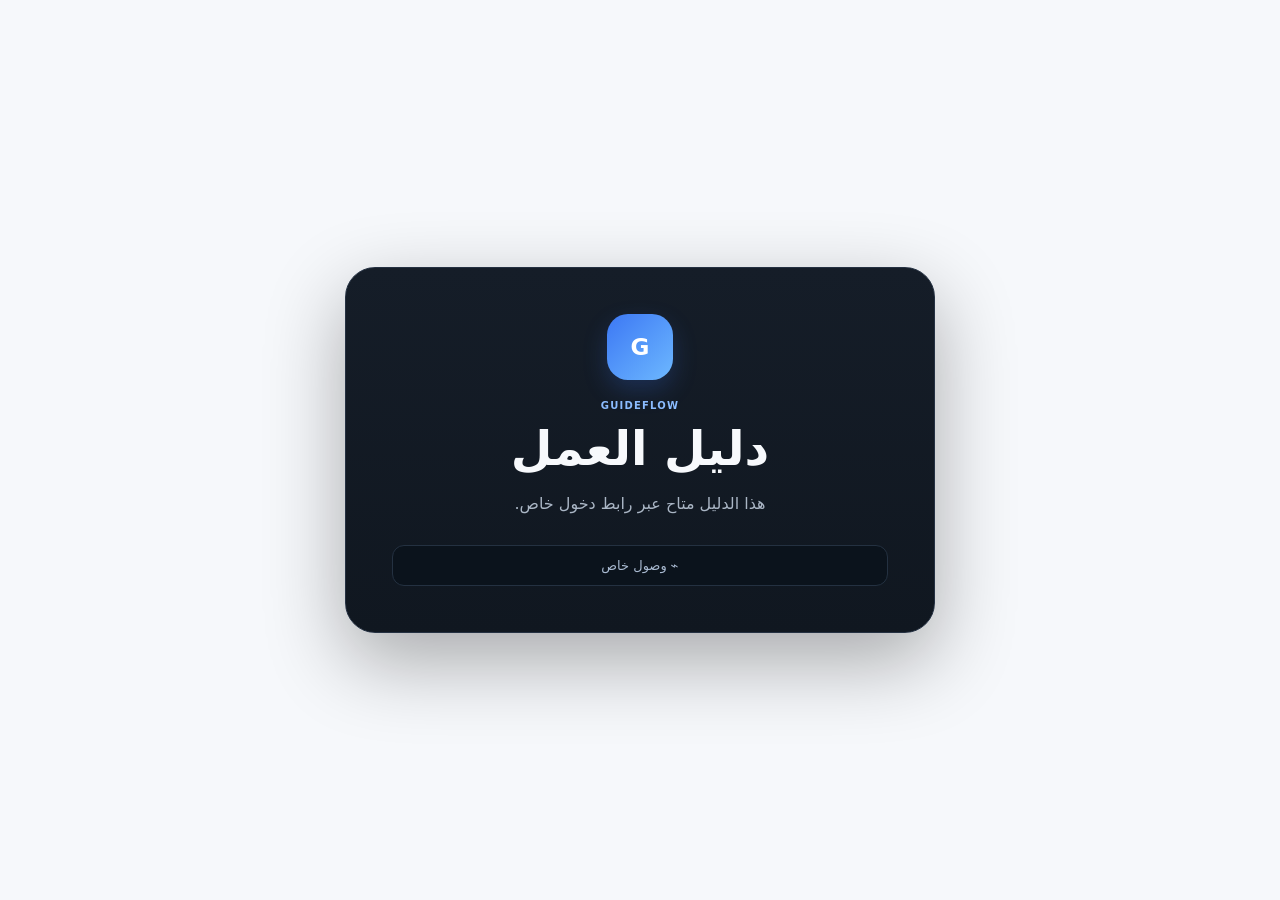
==== index.html @ d7e1be23 "Load centralized media config before lesson runtimes" ====
<!doctype html>
<html lang="ar" dir="rtl">
<head>
  <meta charset="utf-8" />
  <meta name="viewport" content="width=device-width,initial-scale=1" />
  <meta name="color-scheme" content="light dark" />
  <meta name="robots" content="noindex,nofollow" />
  <meta http-equiv="Cache-Control" content="no-cache, no-store, must-revalidate" />
  <meta http-equiv="Pragma" content="no-cache" />
  <meta http-equiv="Expires" content="0" />
  <title>GuideFlow</title>
  <link rel="stylesheet" href="./styles.css?v=20260916-9" />
  <link rel="stylesheet" href="./enhancements.css?v=20260916-9" />
  <link rel="stylesheet" href="./lesson-v2.css?v=20260916-9" />
</head>
<body>
  <div id="app">
    <div class="boot"><div class="brand-mark">G</div><p>GuideFlow</p><span>Loading…</span></div>
  </div>
  <script src="./access-policy.js?v=20260916-9"></script>
  <script src="./release-runtime.js?v=20260916-9"></script>
  <script src="./media-config.js?v=20260916-1"></script>
  <script src="./media-runtime.js?v=20260916-9"></script>
  <script src="./lesson-v2-runtime.js?v=20260916-9"></script>
  <script src="./proxy-assets-runtime.js?v=20260916-3"></script>
  <script type="module" src="./app.js?v=20260916-9"></script>
</body>
</html>
---- styles.css ----
*{box-sizing:border-box}:root{--bg:#f6f8fb;--panel:#fff;--soft:#f3f6fa;--soft2:#eef3f8;--text:#172133;--muted:#7b8798;--line:#e7ebf0;--nav:#0b1420;--nav2:#131f2d;--blue:#3c78f4;--blue2:#6db8ff;--green:#19a677;--red:#ea5b68;--shadow:0 18px 48px rgba(24,37,56,.07)}body[data-theme="dark"]{--bg:#0b1118;--panel:#121923;--soft:#0e1620;--soft2:#15202c;--text:#eef3f8;--muted:#97a4b4;--line:#24303d;--nav:#060b11;--nav2:#0e1722;--shadow:0 18px 48px rgba(0,0,0,.28)}html{scroll-behavior:smooth}html,body{margin:0;min-height:100%;font-family:Inter,system-ui,-apple-system,"Segoe UI",Tahoma,Arial,sans-serif}body{background:var(--bg);color:var(--text);transition:background .2s,color .2s}button{font:inherit}.boot,.gate-shell{min-height:100vh;display:grid;place-items:center;padding:24px}.boot{gap:10px;align-content:center}.boot p{margin:8px 0 0;font-weight:800}.boot span{color:var(--muted);font-size:13px}.gate-card{width:min(590px,100%);padding:46px;border:1px solid #253142;border-radius:30px;background:linear-gradient(180deg,#151d28,#101720);box-shadow:0 28px 80px rgba(0,0,0,.32);text-align:center;color:#f7f9fc}.brand-mark{width:42px;height:42px;border-radius:13px;display:grid;place-items:center;background:linear-gradient(135deg,var(--blue),var(--blue2));font-weight:900;color:#fff;box-shadow:0 10px 24px rgba(61,117,246,.22)}.brand-mark.large{width:66px;height:66px;border-radius:21px;margin:0 auto 20px;font-size:23px}.eyebrow{display:block;color:#8bbcff;font-size:10px;font-weight:900;letter-spacing:.12em;text-transform:uppercase}.gate-card h1{font-size:48px;line-height:1.08;margin:12px 0 14px}.gate-card p{color:#aab6c5;line-height:1.9;margin:0 auto;max-width:450px}.security-note{margin-top:25px;padding:12px 14px;border-radius:12px;background:#0b131c;border:1px solid #243141;color:#a9bad1;font-size:13px}.danger-note{color:#ffc0c5;border-color:#56313a}.app-shell{min-height:100vh}.sidebar{position:fixed;inset-block:0;inset-inline-start:0;width:264px;background:linear-gradient(180deg,var(--nav),#08111b);color:#e6edf7;padding:20px 16px;overflow:auto;z-index:30;border-inline-end:1px solid rgba(255,255,255,.05)}.brand{display:flex;align-items:center;gap:11px;padding:0 5px 20px;border-bottom:1px solid rgba(255,255,255,.06)}.brand>div:last-child{display:flex;flex-direction:column;gap:2px}.brand strong{font-size:15px}.brand span{font-size:10px;color:#7f8da0}.sidebar nav{margin-top:16px}.nav-item,.lesson-link{width:100%;border:0;background:transparent;color:#dbe5f2;border-radius:9px;padding:10px 11px;display:flex;align-items:center;gap:9px;cursor:pointer;text-align:start}.nav-item:hover,.nav-item.active,.lesson-link:hover,.lesson-link.active{background:rgba(255,255,255,.055)}.side-label{font-size:9px;letter-spacing:.09em;text-transform:uppercase;color:#607087;margin:18px 7px 7px}.side-module{border:1px solid rgba(255,255,255,.045);background:rgba(255,255,255,.018);border-radius:12px;padding:10px;margin-top:7px}.side-module-title{display:flex;align-items:center;gap:8px;margin-bottom:5px}.side-module-title span{font-size:9px;color:#91a0b4;background:rgba(255,255,255,.06);padding:4px 6px;border-radius:6px}.side-module-title b{font-size:12px}.lesson-link{padding:8px 4px;font-size:12px;color:#aab6c6}.lesson-link i{width:7px;height:7px;border-radius:50%;background:#3d4a5b}.lesson-link.active i{background:#64b1ff;box-shadow:0 0 0 4px rgba(100,177,255,.1)}.private-box{margin-top:20px;padding:10px 11px;border-radius:11px;border:1px solid rgba(255,255,255,.045);background:transparent;display:flex;gap:9px;align-items:center;opacity:.72}.private-box>span{width:28px;height:28px;border-radius:8px;background:#111e30;color:#5fa8ef;display:grid;place-items:center;font-size:12px}.private-box div{display:flex;flex-direction:column}.private-box b{font-size:11px}.private-box small{color:#768598;margin-top:2px;line-height:1.35;font-size:9px}.main-area{margin-inline-start:264px;min-height:100vh}.topbar{height:58px;position:sticky;top:0;z-index:20;background:color-mix(in srgb,var(--bg) 92%,transparent);backdrop-filter:blur(14px);border-bottom:1px solid var(--line);display:flex;justify-content:space-between;align-items:center;padding:0 24px}.crumb{display:flex;align-items:center;gap:7px;color:var(--muted);font-size:12px}.crumb em{font-style:normal;opacity:.45}.crumb strong{color:var(--text);max-width:520px;white-space:nowrap;overflow:hidden;text-overflow:ellipsis}.top-actions{display:flex;gap:7px}.top-actions button,.back-btn{height:34px;border-radius:9px;border:1px solid var(--line);background:var(--panel);color:var(--text);padding:0 11px;cursor:pointer}.top-actions button:last-child{width:34px;padding:0}.page-wrap{max-width:1380px;margin:auto;padding:28px 32px 42px}.hero{min-height:410px;border-radius:26px;padding:44px 46px;color:#fff;background:linear-gradient(135deg,#102742,#16436f 56%,#2865a7);display:grid;grid-template-columns:1.05fr .95fr;gap:40px;align-items:center;position:relative;overflow:hidden;box-shadow:var(--shadow)}.hero:after{content:"";position:absolute;width:500px;height:500px;border-radius:50%;background:rgba(255,255,255,.045);inset-inline-end:-180px;top:-220px}.hero-copy{position:relative;z-index:2}.hero-copy h1{font-size:clamp(40px,5vw,70px);line-height:1.08;margin:10px 0 15px;max-width:760px}.hero-copy p{font-size:16px;line-height:1.85;color:#d5e2f0;max-width:650px}.primary-btn{margin-top:18px;border:0;background:#fff;color:#17375f;border-radius:11px;padding:12px 16px;font-weight:800;display:flex;align-items:center;gap:16px;cursor:pointer}.hero-art{position:relative;z-index:2;display:grid;place-items:center}.art-window{width:min(500px,100%);height:278px;border-radius:19px;background:#0a131e;border:1px solid rgba(255,255,255,.09);box-shadow:0 24px 58px rgba(0,0,0,.26);overflow:hidden;transform:rotate(-1deg)}.art-bar{height:34px;background:#111c2a;display:flex;gap:6px;align-items:center;padding:0 12px}.art-bar i{width:8px;height:8px;border-radius:50%;background:#516278}.art-body{height:244px;display:grid;grid-template-columns:70px 1fr}.art-side{background:#0f1926;border-inline-end:1px solid rgba(255,255,255,.05)}.art-main{padding:22px}.art-main>span{display:block;height:10px;border-radius:99px;background:#233750;margin-bottom:10px}.art-main>span:first-child{width:54%}.art-main>span:nth-child(2){width:34%}.art-cards{display:grid;grid-template-columns:repeat(3,1fr);gap:9px;margin:19px 0}.art-cards b{height:58px;border-radius:9px;background:#142842;border:1px solid #204166}.art-screen{height:78px;border-radius:11px;background:linear-gradient(135deg,#17314f,#22588f)}.badge{position:absolute;font-style:normal;background:#fff;color:#163454;border-radius:9px;padding:7px 10px;font-size:11px;font-weight:900;box-shadow:0 10px 24px rgba(0,0,0,.18)}.badge.b1{top:22px;inset-inline-end:0}.badge.b2{bottom:22px;inset-inline-start:0}.section-head{display:flex;align-items:end;justify-content:space-between;margin:36px 2px 14px}.section-head h2{font-size:27px;margin:6px 0}.dark-eye{color:var(--blue)}.version{font-size:11px;color:var(--muted);border:1px solid var(--line);padding:6px 9px;border-radius:8px}.module-list{display:flex;flex-direction:column;gap:8px}.module-row{display:grid;grid-template-columns:48px 1fr auto;gap:14px;align-items:center;background:var(--panel);border:1px solid var(--line);border-radius:14px;padding:17px 18px}.module-no{font-size:11px;font-weight:900;color:var(--muted)}.module-copy{display:flex;flex-direction:column;gap:8px}.module-copy strong{font-size:16px}.module-copy div{display:flex;gap:7px;flex-wrap:wrap}.module-copy button{border:0;background:var(--soft);color:var(--text);border-radius:999px;padding:7px 10px;cursor:pointer;font-size:11px}.module-copy button:hover{background:var(--soft2)}.available{font-size:10px;font-weight:800;color:#2563eb;background:#eaf2ff;padding:6px 9px;border-radius:999px}.back-btn{margin-bottom:14px}.lesson-intro{padding:8px 2px 24px;border-bottom:1px solid var(--line)}.lesson-meta{display:flex;align-items:center;gap:8px}.lesson-meta span{font-size:10px;background:var(--text);color:var(--panel);padding:5px 8px;border-radius:7px;font-weight:900}.lesson-meta b{font-size:10px;color:var(--muted);letter-spacing:.1em}.lesson-intro h1{font-size:clamp(38px,4.4vw,64px);line-height:1.1;margin:14px 0 12px;max-width:900px}.lesson-intro>p{font-size:16px;line-height:1.8;color:var(--muted);max-width:860px}.stats{display:grid;grid-template-columns:1.5fr .65fr .65fr;gap:0;margin-top:22px;border-top:1px solid var(--line);border-bottom:1px solid var(--line)}.stats div{padding:14px 18px 14px 0;display:flex;flex-direction:column;gap:5px;background:transparent}.stats div+div{border-inline-start:1px solid var(--line);padding-inline-start:18px}.stats span{font-size:10px;color:var(--muted)}.stats strong{font-size:13px;line-height:1.5}.visual-card{margin-top:24px;background:var(--panel);border:0;border-radius:20px;padding:20px;box-shadow:var(--shadow)}.visual-title{margin-bottom:14px}.visual-title h2{font-size:25px;margin:5px 0}.visual-grid{display:grid;grid-template-columns:minmax(0,1.55fr) minmax(300px,.9fr);gap:18px}.interface-mock{position:relative;min-height:370px;border-radius:16px;overflow:hidden;background:#0d141d}.mock-top{height:36px;background:#141e2b;display:flex;align-items:center;gap:6px;padding:0 12px}.mock-top span{width:7px;height:7px;border-radius:50%;background:#516074}.mock-layout{height:334px;display:grid;grid-template-columns:132px 1fr}.mock-sidebar{background:#101823;padding:18px 10px;display:flex;flex-direction:column;gap:12px;color:#9aa9bb;font-size:11px}.mock-sidebar b{background:var(--blue);color:#fff;padding:9px;border-radius:8px}.mock-sidebar strong{color:#edf4ff}.mock-workspace{display:grid;place-items:center;text-align:center;color:#65768b;padding:22px}.mock-empty{font-size:42px;font-weight:900;color:#30445c}.mock-workspace small{max-width:320px;line-height:1.65;font-size:11px}.pin{position:absolute;width:34px;height:34px;border-radius:50%;display:grid;place-items:center;color:#fff;font-style:normal;font-weight:900;border:2px solid #fff;box-shadow:0 7px 18px rgba(0,0,0,.24)}.p1{background:var(--blue);inset-inline-start:90px;top:63px}.p2{background:var(--green);inset-inline-start:90px;top:166px}.p3{background:var(--red);inset-inline-start:90px;top:258px}.zone-list{display:flex;flex-direction:column;gap:0}.zone{flex:1;background:transparent;border:0;border-bottom:1px solid var(--line);border-radius:0;padding:16px 4px;display:flex;gap:12px}.zone:first-child{padding-top:4px}.zone:last-child{border-bottom:0;padding-bottom:4px}.zone>span{width:30px;height:30px;border-radius:50%;display:grid;place-items:center;color:#fff;font-weight:900;flex:0 0 auto;font-size:12px}.z1>span{background:var(--blue)}.z2>span{background:var(--green)}.z3>span{background:var(--red)}.zone small{color:var(--muted);font-weight:800;font-size:10px}.zone h3{margin:2px 0 6px;font-size:16px}.zone p{margin:0;color:var(--muted);font-size:12px;line-height:1.65}.rule{margin-top:14px;border-radius:13px;background:#141d28;color:#fff;padding:15px 17px;display:flex;align-items:center;justify-content:space-between}.rule strong{font-size:13px}.rule>span{width:29px;height:29px;border-radius:50%;background:#243245;display:grid;place-items:center;font-weight:900}.two-col{display:grid;grid-template-columns:1fr 1fr;gap:14px;margin-top:14px}.plain-card{background:var(--panel);border:0;border-radius:15px;padding:18px;box-shadow:0 8px 26px rgba(27,40,58,.035)}.chips{display:flex;gap:7px;flex-wrap:wrap;margin-top:12px}.chips b{background:var(--soft);border:0;border-radius:999px;padding:7px 10px;font-size:11px}.plain-card ul{margin:10px 0 0;padding-inline-start:19px;color:var(--muted);line-height:1.8;font-size:13px}.danger-eye{color:var(--red)}.check-card{margin-top:14px;background:var(--panel);border:0;border-radius:15px;padding:18px;display:grid;grid-template-columns:.85fr 1.65fr;gap:20px;align-items:center;box-shadow:0 8px 26px rgba(27,40,58,.035)}.check-card h2{margin:6px 0;font-size:19px}.checks{display:grid;grid-template-columns:1fr 1fr;gap:7px}.checks label{display:flex;gap:8px;align-items:center;background:var(--soft);border-radius:9px;padding:10px 11px;font-size:12px}.lesson-footer{display:flex;justify-content:space-between;gap:20px;color:var(--muted);font-size:11px;padding:15px 2px 4px}@media(max-width:1100px){.hero{grid-template-columns:1fr}.hero-art{margin-top:8px}.visual-grid{grid-template-columns:1fr}.stats{grid-template-columns:1fr 1fr}.stats div:first-child{grid-column:1/-1;border-bottom:1px solid var(--line)}.stats div:nth-child(2){border-inline-start:0}.check-card{grid-template-columns:1fr}.interface-mock{min-height:340px}.mock-layout{height:304px}}@media(max-width:820px){.sidebar{position:relative;width:100%;inset:auto;border-inline-end:0}.main-area{margin-inline-start:0}.topbar{position:relative;padding:0 14px}.page-wrap{padding:18px}.hero{padding:28px;min-height:0}.hero-copy h1{font-size:42px}.hero-art{display:none}.module-row{grid-template-columns:40px 1fr}.available{display:none}.lesson-intro h1{font-size:40px}.stats{grid-template-columns:1fr;border:0}.stats div,.stats div+div,.stats div:first-child{grid-column:auto;border:0;border-bottom:1px solid var(--line);padding:12px 0}.visual-card{padding:14px}.visual-grid{gap:14px}.interface-mock{min-height:300px}.mock-layout{height:264px;grid-template-columns:115px 1fr}.mock-sidebar{font-size:10px;gap:10px}.pin{display:none}.two-col{grid-template-columns:1fr}.checks{grid-template-columns:1fr}.lesson-footer{flex-direction:column;gap:7px}.crumb span,.crumb em{display:none}}
---- enhancements.css ----
/* GuideFlow incremental UI enhancements */
.refresh-btn{min-width:92px!important;display:inline-flex;align-items:center;justify-content:center;gap:7px;padding:0 12px!important}
.refresh-btn:disabled{opacity:.55;cursor:wait}
.refresh-state{display:inline-flex;align-items:center;min-height:32px;padding:0 10px;border-radius:999px;background:#eaf8f1;color:#197554;font-size:11px;font-weight:800;border:1px solid #d2efe1}
body[data-theme="dark"] .refresh-state{background:#10291f;color:#7ce0b4;border-color:#204b39}
.concept-panel{min-height:390px;border-radius:18px;background:linear-gradient(145deg,#0d1622,#14263a);color:#eef5ff;padding:34px;display:flex;flex-direction:column;justify-content:center;position:relative;overflow:hidden}
.concept-panel:after{content:"";position:absolute;width:260px;height:260px;border-radius:50%;background:rgba(88,166,255,.08);inset-inline-end:-80px;top:-90px}
.concept-tool{position:relative;z-index:1;display:inline-flex;align-self:flex-start;padding:6px 10px;border-radius:999px;background:#172b43;color:#77bbff;font-size:11px;font-weight:900;letter-spacing:.08em;text-transform:uppercase}
.concept-panel h3{position:relative;z-index:1;font-size:32px;line-height:1.2;margin:15px 0 10px;max-width:640px}
.concept-panel>p{position:relative;z-index:1;color:#a9b7c8;line-height:1.8;max-width:680px;margin:0}
.concept-steps{position:relative;z-index:1;display:grid;gap:9px;margin-top:24px}
.concept-step{display:flex;gap:11px;align-items:center;padding:11px 12px;border:1px solid rgba(255,255,255,.08);background:rgba(255,255,255,.035);border-radius:12px}
.concept-step>span{width:30px;height:30px;border-radius:50%;background:#2d70f5;color:white;display:grid;place-items:center;font-weight:900;flex:0 0 auto}
.concept-step div{display:flex;flex-direction:column;gap:2px}
.concept-step small{color:#788ca5;font-size:10px}
.concept-step strong{font-size:12px}
@media(max-width:820px){.refresh-state{display:none}.refresh-btn{min-width:40px!important}.refresh-btn span{display:none}.concept-panel{min-height:300px;padding:24px}.concept-panel h3{font-size:26px}}
---- lesson-v2.css ----
.gf-course-page{max-width:1120px;margin:0 auto;padding:24px 6px 100px;color:var(--text)}
.gf-back{border:0;background:transparent;color:var(--muted);font-weight:800;cursor:pointer;margin:4px 0 34px;padding:8px 0;font-size:14px}
.gf-course-hero{padding:22px 0 56px;border-bottom:1px solid var(--line)}
.gf-lesson-badge{display:inline-flex;align-items:center;min-height:34px;padding:0 14px;border-radius:999px;background:rgba(59,130,246,.1);color:#2563eb;font-weight:900;font-size:13px;margin-bottom:18px}
.gf-course-hero h1{font-size:clamp(38px,5vw,64px);line-height:1.08;margin:0 0 18px;letter-spacing:-.03em}
.gf-course-hero p{max-width:820px;margin:0;color:var(--muted);font-size:19px;line-height:1.9}
.gf-objective{display:flex;gap:18px;align-items:flex-start;margin:58px 0 82px;padding:28px 30px;border:1px solid rgba(59,130,246,.18);background:linear-gradient(135deg,rgba(59,130,246,.08),rgba(59,130,246,.02));border-radius:22px}
.gf-objective>span{display:grid;place-items:center;width:46px;height:46px;flex:0 0 46px;border-radius:14px;background:#2563eb;color:white;font-size:26px}
.gf-objective h2,.gf-reading-section h2,.gf-step h2,.gf-result h2,.gf-final-note h2,.gf-practical-intro h2{margin:0 0 12px;font-size:27px;line-height:1.35}
.gf-objective p,.gf-reading-section p,.gf-step p,.gf-final-note p,.gf-practical-intro p{margin:0;color:var(--muted);font-size:17px;line-height:2}
.gf-reading-section{padding:0 0 76px;max-width:900px}
.gf-reading-section h2{font-size:31px}
.gf-example{max-width:840px;margin:-34px 0 82px;padding:20px 24px;border-inline-start:4px solid #f59e0b;background:rgba(245,158,11,.07);border-radius:14px}
.gf-example strong{display:block;margin-bottom:8px;color:#b45309;font-size:16px}.gf-example p{margin:0;line-height:1.9;color:var(--text)}
.gf-practical-intro{display:flex;gap:18px;align-items:flex-start;margin:20px 0 66px;padding-top:52px;border-top:1px solid var(--line)}
.gf-practical-intro>span{font-size:13px;font-weight:900;color:#2563eb;border:1px solid rgba(37,99,235,.2);padding:7px 10px;border-radius:10px}
.gf-step{padding:0 0 102px}
.gf-step-copy{display:flex;gap:18px;align-items:flex-start;margin-bottom:32px;max-width:900px}
.gf-step-copy>span{display:grid;place-items:center;width:44px;height:44px;flex:0 0 44px;border-radius:50%;background:#0f2742;color:white;font-weight:900;font-size:17px}
.gf-step-copy h2{font-size:29px}
.gf-full-shot{margin:0;border:1px solid var(--line);border-radius:22px;overflow:hidden;background:#0d1622;box-shadow:0 18px 48px rgba(15,23,42,.12)}
.gf-full-shot img{display:block;width:100%;height:auto;object-fit:contain;background:#0d1622}
.gf-full-shot figcaption{padding:13px 18px;background:var(--panel);border-top:1px solid var(--line);color:var(--muted);font-size:12px;line-height:1.6}
.gf-settings-list{display:grid;grid-template-columns:repeat(2,minmax(0,1fr));gap:10px 18px;max-width:760px;margin:0 0 32px}
.gf-settings-list div{padding:12px 14px;border:1px solid var(--line);border-radius:12px;background:var(--panel);font-size:14px;font-weight:800}
.gf-result{margin:6px 0 64px;padding:32px;border-radius:22px;border:1px solid rgba(16,185,129,.2);background:rgba(16,185,129,.06)}
.gf-result>div{display:grid;gap:12px}.gf-result p{display:flex;gap:10px;align-items:flex-start;margin:0;line-height:1.8;color:var(--text)}.gf-result p span{color:#059669;font-weight:900}
.gf-final-note{padding:28px 30px;border-radius:20px;background:var(--panel);border:1px solid var(--line)}
.gf-final-note h2{font-size:22px}

/* Remaining lessons: one clear reading flow, not a dashboard or quiz. */
.page-wrap>.lesson-intro{padding:28px 0 52px;border-bottom:1px solid var(--line)}
.page-wrap>.visual-card{margin-top:62px}
.visual-grid{grid-template-columns:1fr!important;gap:34px!important}
.zone-list{display:grid!important;grid-template-columns:1fr!important;gap:22px!important}
.zone-list .zone{padding:24px!important}
.two-col{grid-template-columns:1fr!important;gap:26px!important;margin-top:42px!important}
.two-col>.plain-card:nth-child(2){display:none!important}
.check-card{display:none!important}
.guideflow-course-visual{margin-top:12px!important}
.guideflow-course-visual img{max-height:none!important;width:100%!important;height:auto!important;object-fit:contain!important}
.lesson-footer{margin-top:58px!important}

@media(max-width:780px){
  .gf-course-page{padding-bottom:66px}
  .gf-course-hero{padding-bottom:40px}
  .gf-course-hero p{font-size:17px}
  .gf-objective{margin:40px 0 58px;padding:20px}
  .gf-reading-section{padding-bottom:52px}
  .gf-settings-list{grid-template-columns:1fr}
  .gf-step{padding-bottom:72px}
  .gf-step-copy h2{font-size:24px}
  .gf-full-shot{border-radius:15px}
}
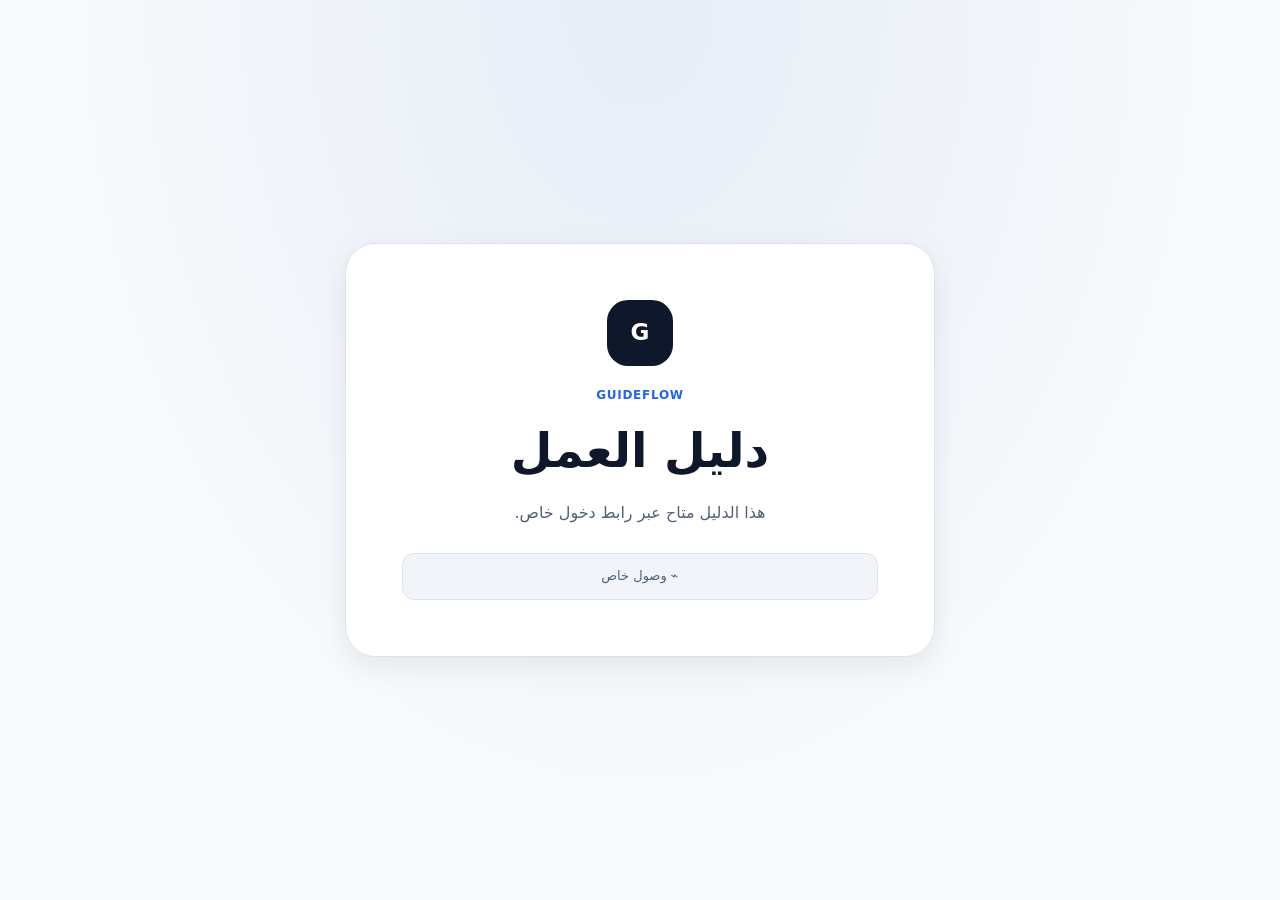
==== commit 9ff5c9f3: "Redesign student course and lesson experience with accessible navigation" ====
--- a/index.html
+++ b/index.html
@@ -9,9 +9,11 @@
   <meta http-equiv="Pragma" content="no-cache" />
   <meta http-equiv="Expires" content="0" />
   <title>GuideFlow</title>
+  <link rel="stylesheet" href="./design-tokens.css?v=20260918-1" />
   <link rel="stylesheet" href="./styles.css?v=20260916-9" />
   <link rel="stylesheet" href="./enhancements.css?v=20260916-9" />
   <link rel="stylesheet" href="./lesson-v2.css?v=20260916-9" />
+  <link rel="stylesheet" href="./student-premium-theme.css?v=20260918-1" />
 </head>
 <body>
   <div id="app">
@@ -19,10 +21,11 @@
   </div>
   <script src="./access-policy.js?v=20260916-9"></script>
   <script src="./release-runtime.js?v=20260916-9"></script>
-  <script src="./media-config.js?v=20260916-1"></script>
+  <script src="./media-config.js?v=20260916-3"></script>
   <script src="./media-runtime.js?v=20260916-9"></script>
-  <script src="./lesson-v2-runtime.js?v=20260916-9"></script>
-  <script src="./proxy-assets-runtime.js?v=20260916-3"></script>
-  <script type="module" src="./app.js?v=20260916-9"></script>
+  <script src="./lesson-v2-runtime.js?v=20260916-12"></script>
+  <script src="./adspower-runtime.js?v=20260916-1"></script>
+  <script type="module" src="./app.js?v=20260918-1"></script>
+  <script src="./student-experience.js?v=20260918-1" defer></script>
 </body>
 </html>
--- a/design-tokens.css
+++ b/design-tokens.css
@@ -0,0 +1,44 @@
+:root {
+  /* GuideFlow Hybrid Premium Academy Design Tokens */
+  --gf-bg: #f8fafc;
+  --gf-surface: #ffffff;
+  --gf-surface-muted: #f1f5f9;
+  --gf-text: #0f172a;
+  --gf-text-muted: #64748b;
+
+  --gf-navy: #0f172a;
+  --gf-primary: #2563eb;
+  --gf-primary-soft: #dbeafe;
+  --gf-gold: #c8a45d;
+
+  --gf-success: #16a34a;
+  --gf-warning: #d97706;
+  --gf-danger: #dc2626;
+
+  --gf-radius-sm: 8px;
+  --gf-radius-md: 14px;
+  --gf-radius-lg: 22px;
+
+  --gf-shadow-sm: 0 1px 3px rgba(15, 23, 42, 0.08);
+  --gf-shadow-md: 0 10px 30px rgba(15, 23, 42, 0.08);
+
+  --gf-space-1: 4px;
+  --gf-space-2: 8px;
+  --gf-space-3: 12px;
+  --gf-space-4: 16px;
+  --gf-space-5: 24px;
+  --gf-space-6: 32px;
+
+  --gf-transition: 180ms ease;
+}
+
+/* Admin Studio theme foundation */
+.admin-premium-card {
+  background: var(--gf-surface);
+  border-radius: var(--gf-radius-md);
+  box-shadow: var(--gf-shadow-sm);
+}
+
+.gf-muted {
+  color: var(--gf-text-muted);
+}
--- a/student-premium-theme.css
+++ b/student-premium-theme.css
@@ -0,0 +1,173 @@
+/* Student-only presentation layer. Loaded after the existing lesson styles. */
+body {
+  --bg: var(--gf-bg);
+  --panel: var(--gf-surface);
+  --soft: var(--gf-surface-muted);
+  --text: var(--gf-text);
+  --muted: #526176;
+  --blue: var(--gf-primary);
+  --line: #dce3ed;
+  color-scheme: light;
+  line-height: 1.6;
+}
+body[data-theme="dark"] {
+  --bg: #0c1421; --panel: #152033; --soft: #1b2a40; --soft2: #243650;
+  --text: #edf3fc; --muted: #b3c1d4; --blue: #91baff; --line: #31425a;
+  color-scheme: dark;
+}
+button, a, input { -webkit-tap-highlight-color: transparent; }
+button:focus-visible, a:focus-visible, input:focus-visible {
+  outline: 3px solid var(--blue); outline-offset: 4px;
+}
+button { touch-action: manipulation; }
+.brand-mark { flex-shrink: 0; background: var(--gf-navy); box-shadow: none; }
+.sidebar {
+  width: 260px; background: var(--panel); color: var(--text);
+  border-inline-end: 1px solid var(--line); padding: 28px 18px;
+}
+.brand { border-color: var(--line); padding-bottom: 24px; }
+.brand strong { font-size: 18px; }
+.brand span, .side-label, .private-box small { color: var(--muted); font-size: 12px; }
+.side-label { margin-block: 28px 12px; letter-spacing: .04em; }
+.side-module { background: transparent; border: 0; padding: 6px 0; margin-block: 14px; }
+.side-module-title { align-items: flex-start; margin-bottom: 10px; }
+.side-module-title span { background: var(--soft); color: var(--muted); font-size: 12px; }
+.side-module-title b { font-size: 14px; }
+.nav-item, .lesson-link { color: var(--muted); min-height: 44px; padding: 10px 12px; }
+.lesson-link { font-size: 14px; }
+.lesson-link i { flex-shrink: 0; background: var(--line); }
+.nav-item:hover, .lesson-link:hover { background: var(--soft); color: var(--text); }
+.nav-item.active, .lesson-link.active { background: var(--soft); color: var(--blue); font-weight: 700; }
+.lesson-link.active { box-shadow: inset 0 -2px var(--gf-gold); }
+.private-box { opacity: 1; border-color: var(--line); margin-top: 28px; padding: 16px 10px; }
+.private-box small { font-size: 11px; line-height: 1.8; overflow-wrap: anywhere; }
+.private-box > span { background: var(--soft); color: var(--blue); }
+.main-area { margin-inline-start: 260px; min-width: 0; }
+.main-area:focus { outline: none; }
+.topbar { height: auto; min-height: 76px; gap: 16px; padding: 12px 32px; }
+.crumb { min-width: 0; font-size: 13px; }
+.top-actions { flex-shrink: 0; align-items: center; }
+.top-actions button, .top-actions button:last-child { min-width: 44px; min-height: 44px; }
+.student-outline-toggle { display: none; }
+.page-wrap { max-width: 1200px; padding: 36px 40px 48px; overflow-wrap: anywhere; }
+.hero {
+  min-height: 310px; padding: 40px; gap: 32px; border-radius: 24px;
+  background: linear-gradient(120deg, #10243d, #1c3f64); grid-template-columns: minmax(0, 1.4fr) minmax(0, .6fr);
+}
+.hero-copy h1 { font-size: clamp(2rem, 3.4vw, 3.5rem); line-height: 1.3; letter-spacing: -.025em; }
+.hero-copy p { font-size: 1rem; color: #dce6f2; }
+.hero .eyebrow { color: #e5c88f; font-size: .75rem; }
+.hero .primary-btn { min-height: 48px; background: #ebd4a5; color: #15253b; }
+html[dir="ltr"] .primary-btn > span { transform: rotate(180deg); }
+.hero-art .art-window { height: 215px; transform: rotate(-3deg); }
+.hero-art .art-body { height: 180px; grid-template-columns: 35px 1fr; }
+.hero-art .art-main { padding: 16px; }
+.hero-art .art-cards b { height: 30px; }
+.hero-art .art-screen { height: 45px; }
+.hero-art .badge { display: none; }
+.eyebrow { font-size: .75rem; letter-spacing: .06em; }
+.section-head { align-items: center; gap: 20px; margin-block: 40px 20px; }
+.section-head h2 { font-size: 1.6rem; line-height: 1.5; }
+.version { white-space: nowrap; font-size: .8rem; }
+.module-list { gap: 20px; }
+.module-row { grid-template-columns: 48px minmax(0, 1fr) auto; align-items: start; gap: 18px; padding: 26px; border-radius: 20px; box-shadow: var(--gf-shadow-sm); }
+.module-no { display: grid; place-items: center; height: 44px; border-radius: 12px; background: var(--soft); color: var(--blue); font-size: 1rem; }
+.module-copy { min-width: 0; gap: 18px; }
+.module-copy strong { font-size: 1.15rem; line-height: 1.6; }
+.module-copy div { display: grid; gap: 8px; }
+.module-copy button {
+  width: 100%; min-height: 48px; padding: 12px 16px; border-radius: 10px;
+  border: 1px solid var(--line); background: var(--panel); text-align: start; font-size: .95rem; line-height: 1.6;
+}
+.module-copy button:hover { border-color: var(--blue); background: var(--soft); }
+.available { background: var(--soft); color: var(--muted); font-size: .75rem; white-space: nowrap; }
+.gate-shell { background: radial-gradient(ellipse at top, #e6edf6, var(--bg) 65%); }
+.gate-card { background: var(--panel); color: var(--text); border: 1px solid var(--line); box-shadow: var(--gf-shadow-md); padding: clamp(24px, 6vw, 56px); }
+.gate-card h1 { font-size: clamp(2rem, 6vw, 3rem); line-height: 1.4; }
+.gate-card p { color: var(--muted); }
+.gate-card .eyebrow { color: var(--blue); }
+.security-note { background: var(--soft); color: var(--muted); border-color: var(--line); }
+.danger-note { color: #b42338; border-color: #e9b6bf; }
+.gf-course-page { max-width: 1040px; padding: 0; }
+.gf-back, .back-btn { min-height: 44px; color: var(--blue); font-size: .9rem; }
+.gf-back { margin-bottom: 24px; }
+.gf-course-hero, .page-wrap > .lesson-intro { padding: 24px 0 36px; }
+.gf-course-hero h1, .lesson-intro h1 { font-size: clamp(2rem, 3.6vw, 3.5rem); line-height: 1.35; letter-spacing: -.02em; }
+.gf-course-hero p, .lesson-intro > p { font-size: 1.125rem; line-height: 2; max-width: 75ch; }
+.gf-lesson-badge { background: var(--soft); color: var(--blue); border: 1px solid var(--line); }
+.gf-objective { margin: 36px 0 52px; padding: 28px; border-color: var(--line); border-inline-start: 4px solid var(--gf-gold); background: var(--panel); }
+.gf-objective > span { background: var(--gf-navy); }
+.gf-objective > div, .gf-step-copy > div, .gf-practical-intro > div { min-width: 0; }
+.gf-reading-section { max-width: 78ch; padding-bottom: 48px; }
+.gf-reading-section h2, .gf-step-copy h2 { font-size: clamp(1.35rem, 2.3vw, 1.9rem); line-height: 1.6; }
+.gf-objective p, .gf-reading-section p, .gf-step p, .gf-final-note p, .gf-practical-intro p { font-size: 1.0625rem; line-height: 2; }
+.gf-example { margin: -12px 0 48px; }
+.gf-practical-intro { margin: 8px 0 40px; padding-top: 36px; }
+.gf-practical-intro > span { color: var(--blue); border-color: var(--line); }
+body[data-theme="dark"] .gf-example strong { color: #ebc785; }
+.gf-step { padding-bottom: 64px; }
+.gf-step-copy { margin-bottom: 24px; }
+.gf-full-shot { border-radius: 16px; background: var(--soft); box-shadow: var(--gf-shadow-sm); }
+.gf-full-shot img { width: 100%; max-width: 100%; height: auto; object-fit: contain; }
+.gf-full-shot figcaption { font-size: .8125rem; padding: 16px 20px; }
+.gf-result { margin-block: 24px 36px; }
+.gf-final-note { margin-block: 24px; }
+.zone p, .plain-card ul, .stats strong { font-size: 1rem; line-height: 1.9; }
+.student-lesson-nav { max-width: 1120px; margin: 0 auto; padding: 0 40px 56px; overflow-wrap: anywhere; }
+.student-lesson-nav > p { color: var(--muted); font-size: .875rem; }
+.student-lesson-nav > div { display: grid; grid-template-columns: repeat(2, minmax(0, 1fr)); gap: 16px; }
+.student-lesson-nav button { cursor: pointer; min-height: 48px; color: var(--text); background: var(--panel); border: 1px solid var(--line); border-radius: 14px; padding: 18px 22px; text-align: start; }
+.student-lesson-nav button:hover { border-color: var(--blue); }
+.student-lesson-nav button span { display: block; color: var(--blue); font-size: .8125rem; margin-bottom: 6px; }
+.student-lesson-nav button strong { font-size: 1rem; line-height: 1.7; }
+.student-lesson-nav .student-home { display: block; margin: 24px auto 0; background: transparent; border: 0; color: var(--blue); }
+.student-image-button { display: block; width: 100%; border: 0; padding: 0; background: transparent; cursor: zoom-in; }
+.student-image-hint { display: block; padding: 8px 16px; color: var(--blue); background: var(--panel); text-align: end; font-size: .8125rem; }
+.student-image-dialog { width: min(96vw, 1440px); max-width: 96vw; max-height: 94dvh; padding: 0; border: 1px solid var(--line); border-radius: 18px; background: var(--panel); color: var(--text); }
+.student-image-dialog::backdrop { background: rgba(7, 16, 29, .85); }
+.student-image-toolbar { position: sticky; top: 0; display: flex; flex-wrap: wrap; gap: 12px; align-items: center; padding: 14px; background: var(--panel); border-bottom: 1px solid var(--line); }
+.student-image-toolbar p { flex: 1 1 180px; margin: 0; font-size: .875rem; overflow-wrap: anywhere; }
+.student-image-toolbar button { min-height: 44px; cursor: pointer; border: 1px solid var(--line); border-radius: 10px; background: var(--soft); color: var(--text); padding: 8px 14px; }
+.student-image-stage { overflow: auto; max-height: 72dvh; padding: 16px; }
+.student-image-stage img { display: block; margin: auto; max-width: 100%; height: auto; }
+.student-image-stage.is-original img { max-width: none; }
+body.student-image-open { overflow: hidden; }
+@media (max-width: 1100px) {
+  .hero { grid-template-columns: 1fr; }
+  .hero-art { display: none; }
+  .page-wrap { padding-inline: 28px; }
+}
+@media (max-width: 820px) {
+  .app-shell { display: flex; flex-direction: column; }
+  .main-area { margin-inline-start: 0; }
+  .sidebar { display: none; position: relative; width: 100%; order: 0; border: 0; border-bottom: 1px solid var(--line); max-height: 55dvh; overflow: auto; }
+  .outline-open .sidebar { display: block; }
+  .topbar { position: static; flex-wrap: wrap; padding: 12px 16px; gap: 12px; }
+  .student-outline-toggle { display: block; min-height: 44px; padding: 8px 12px; border: 1px solid var(--line); border-radius: 10px; background: var(--panel); color: var(--text); cursor: pointer; }
+  .crumb { order: 3; width: 100%; }
+  .crumb strong { white-space: normal; overflow-wrap: anywhere; }
+  .top-actions { margin-inline-start: auto; }
+  .page-wrap { padding: 24px 16px 36px; }
+  .hero { padding: 28px 24px; border-radius: 18px; }
+  .hero-copy h1 { font-size: 2rem; }
+  .section-head h2 { font-size: 1.3rem; }
+  .module-row { grid-template-columns: 36px minmax(0, 1fr); padding: 20px 16px; gap: 12px; }
+  .module-no { height: 36px; }
+  .module-copy strong { font-size: 1rem; }
+  .module-copy button { padding: 12px; }
+  .available { display: inline-flex; grid-column: 2; justify-self: start; }
+  .gf-objective { padding: 20px 16px; gap: 12px; }
+  .gf-objective > span { width: 32px; height: 32px; flex-basis: 32px; font-size: 20px; }
+  .gf-step-copy { gap: 12px; }
+  .gf-step-copy > span { width: 32px; height: 32px; flex-basis: 32px; font-size: 14px; }
+  .gf-objective h2, .gf-final-note h2, .gf-result h2, .gf-practical-intro h2 { font-size: 1.3rem; }
+  .gf-result, .gf-final-note { padding: 22px 18px; }
+  .student-lesson-nav { padding: 0 16px 40px; }
+  .student-lesson-nav > div { grid-template-columns: 1fr; }
+  .student-lesson-nav > div > span:empty { display: none; }
+  .student-image-stage { padding: 8px; }
+}
+@media (prefers-reduced-motion: reduce) {
+  html { scroll-behavior: auto; }
+  *, *::before, *::after { transition: none !important; scroll-behavior: auto !important; }
+}
